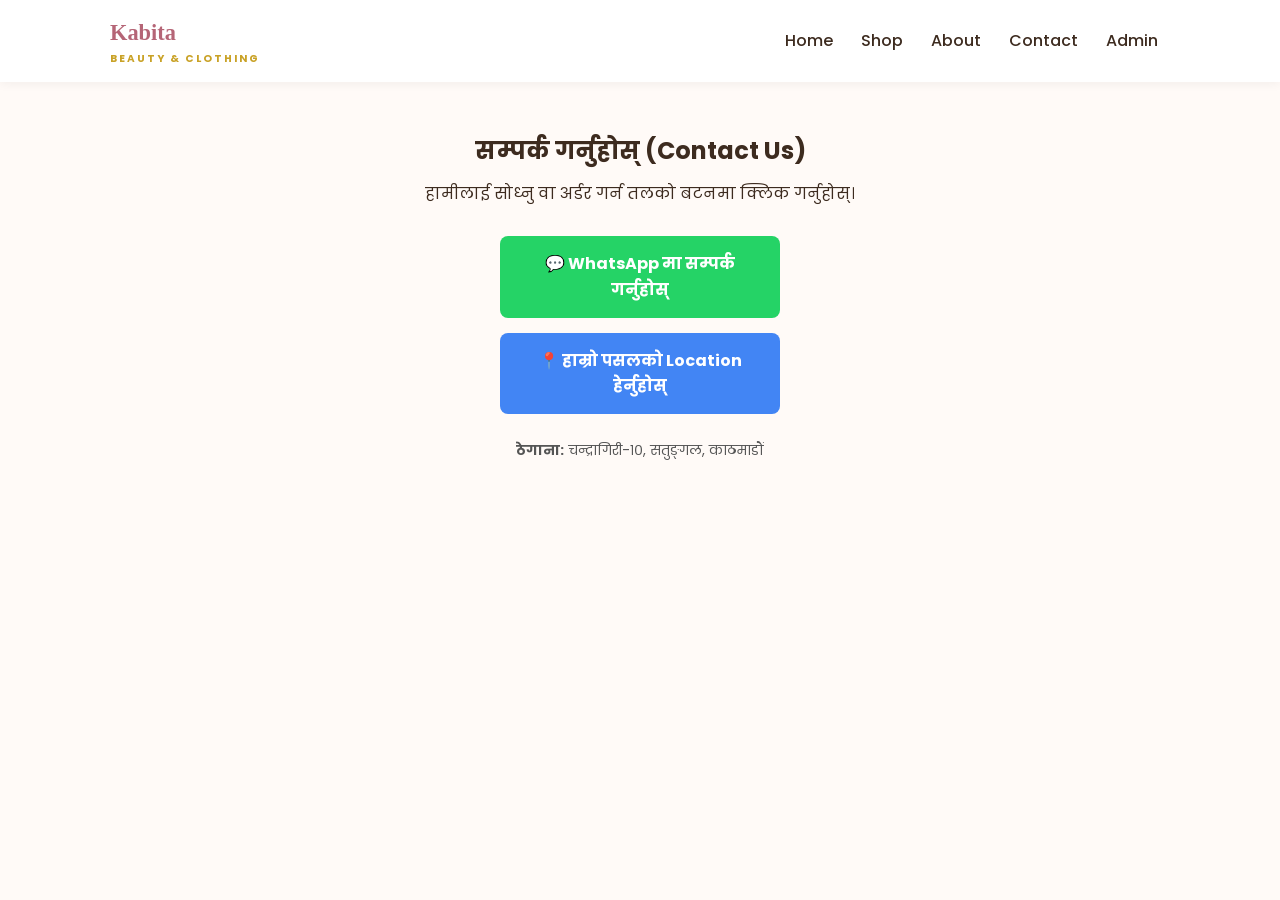
==== index.html @ 17d02fef "Update index.html" ====
<!DOCTYPE html>
<html lang="en">
<head>
    <meta charset="UTF-8">
    <meta name="viewport" content="width=device-width, initial-scale=1.0">
    <title>Kabita Beauty and Clothing Store</title>
    <!-- तपाईंको पुरानो CSS फाइलको लिङ्क -->
    <link rel="stylesheet" href="style.css">
    <!-- Google Fonts -->
    <link href="https://fonts.googleapis.com/css2?family=Poppins:wght@300;400;600&display=swap" rel="stylesheet">
</head>
<body>

    <header>
        <div class="container nav">
            <h1 class="logo">Kabita <span>Beauty & Clothing</span></h1>
            <nav>
                <a href="#home">Home</a>
                <a href="#shop">Shop</a>
                <a href="#about">About</a>
                <a href="#contact">Contact</a>
                <a href="admin.html" class="admin-link">Admin</a>
            </nav>
        </div>
    </header>

    <!-- यदि तपाईंको पहिलेको कोडमा Home, Shop, About को सेक्सन थियो भने, यहाँ ती कोडहरू राख्नुहोला -->

    <!-- Contact Section (WhatsApp र Location सहित) -->
    <section id="contact" class="container" style="padding: 50px 20px; text-align: center; font-family: 'Poppins', sans-serif;">
        <h2 style="margin-bottom: 10px;">सम्पर्क गर्नुहोस् (Contact Us)</h2>
        <p style="margin-bottom: 30px;">हामीलाई सोध्नु वा अर्डर गर्न तलको बटनमा क्लिक गर्नुहोस्।</p>
        
        <div style="display: flex; flex-direction: column; gap: 15px; align-items: center;">
            
            <!-- WhatsApp बटन -->
            <a href="https://wa.me/9779767892265" target="_blank" style="background-color: #25D366; color: white; padding: 15px 25px; border-radius: 8px; text-decoration: none; font-weight: bold; width: 280px; box-sizing: border-box; display: block; font-size: 16px;">
                💬 WhatsApp मा सम्पर्क गर्नुहोस्
            </a>

            <!-- Location / Google Maps बटन (तपाईंको साँचो लिङ्क राखिएको) -->
            <a href="https://maps.app.goo.gl/JuE2cHxjNaCyDsc8A?g_st=ic" target="_blank" style="background-color: #4285F4; color: white; padding: 15px 25px; border-radius: 8px; text-decoration: none; font-weight: bold; width: 280px; box-sizing: border-box; display: block; font-size: 16px;">
                📍 हाम्रो पसलको Location हेर्नुहोस्
            </a>

            <!-- ठेगाना टेक्स्ट -->
            <p style="margin-top: 10px; font-size: 14px; color: #555;">
                <strong>ठेगाना:</strong> चन्द्रागिरी-१०, सतुङ्गल, काठमाडौं
            </p>
            
        </div>
    </section>

</body>
</html>
---- style.css ----
* { margin: 0; padding: 0; box-sizing: border-box; }

body {
  font-family: 'Poppins', sans-serif;
  color: #3d2b1f;
  background: #fffaf7;
  line-height: 1.6;
}

.container {
  max-width: 1100px;
  margin: 0 auto;
  padding: 0 20px;
}

/* HEADER */
header {
  background: #fff;
  box-shadow: 0 2px 10px rgba(0,0,0,0.05);
  position: sticky;
  top: 0;
  z-index: 100;
}

.nav {
  display: flex;
  align-items: center;
  justify-content: space-between;
  padding: 15px 20px;
  flex-wrap: wrap;
  gap: 10px;
}

.logo {
  font-family: 'Playfair Display', serif;
  font-size: 1.4rem;
  color: #b56576;
}

.logo span {
  display: block;
  font-size: 0.65rem;
  font-family: 'Poppins', sans-serif;
  letter-spacing: 2px;
  color: #c9a227;
  text-transform: uppercase;
}

nav a {
  margin: 0 12px;
  text-decoration: none;
  color: #3d2b1f;
  font-weight: 500;
  transition: color 0.3s;
}

nav a:hover { color: #b56576; }

.btn-wa {
  background: #25D366;
  color: #fff;
  padding: 10px 18px;
  border-radius: 30px;
  text-decoration: none;
  font-size: 0.9rem;
  font-weight: 500;
}

/* HERO */
.hero {
  background: linear-gradient(135deg, #fce4ec, #f8e1d4);
  padding: 100px 20px;
  text-align: center;
}

.hero h2 {
  font-family: 'Playfair Display', serif;
  font-size: 3rem;
  color: #6d3b47;
  margin-bottom: 15px;
}

.hero p {
  font-size: 1.1rem;
  margin-bottom: 30px;
  color: #7a5c52;
}

.btn {
  display: inline-block;
  background: #b56576;
  color: #fff;
  padding: 14px 34px;
  border-radius: 30px;
  text-decoration: none;
  font-weight: 500;
  border: none;
  cursor: pointer;
  transition: background 0.3s;
}

.btn:hover { background: #96485a; }

/* SECTIONS */
.section-title {
  font-family: 'Playfair Display', serif;
  font-size: 2.2rem;
  text-align: center;
  color: #6d3b47;
  margin-bottom: 30px;
}

section { padding: 70px 0; }

/* TABS */
.tabs {
  text-align: center;
  margin-bottom: 30px;
}

.tab {
  background: #fff;
  border: 2px solid #f0d9d5;
  padding: 10px 24px;
  margin: 5px;
  border-radius: 30px;
  cursor: pointer;
  font-family: 'Poppins', sans-serif;
  font-weight: 500;
  transition: all 0.3s;
}

.tab.active, .tab:hover {
  background: #b56576;
  color: #fff;
  border-color: #b56576;
}

/* PRODUCTS */
.product-grid {
  display: grid;
  grid-template-columns: repeat(auto-fit, minmax(230px, 1fr));
  gap: 25px;
}

.product {
  background: #fff;
  border-radius: 16px;
  padding: 20px;
  text-align: center;
  box-shadow: 0 4px 20px rgba(181,101,118,0.08);
  transition: transform 0.3s;
}

.product:hover { transform: translateY(-6px); }

.img-box {
  font-size: 4rem;
  background: #fce4ec;
  border-radius: 12px;
  padding: 30px 0;
  margin-bottom: 15px;
}

.product h3 {
  font-size: 1.1rem;
  margin-bottom: 8px;
}

.price {
  color: #c9a227;
  font-weight: 600;
  margin-bottom: 14px;
}

.btn-small {
  display: inline-block;
  background: #3d2b1f;
  color: #fff;
  padding: 8px 22px;
  border-radius: 20px;
  text-decoration: none;
  font-size: 0.85rem;
  transition: background 0.3s;
}

.btn-small:hover { background: #b56576; }

/* ABOUT */
.about { background: #fdf3ef; }
.about-content { text-align: center; max-width: 750px; }
.about-content p { margin-bottom: 15px; font-size: 1.05rem; }

/* CONTACT */
.contact-grid {
  display: grid;
  grid-template-columns: 1fr 1fr;
  gap: 40px;
  align-items: start;
}

.contact-info p { margin-bottom: 14px; font-size: 1.05rem; }

.contact-form input, .contact-form textarea {
  width: 100%;
  padding: 12px 16px;
  margin-bottom: 14px;
  border: 2px solid #f0d9d5;
  border-radius: 10px;
  font-family: 'Poppins', sans-serif;
  font-size: 0.95rem;
  outline: none;
  transition: border 0.3s;
}

.contact-form input:focus, .contact-form textarea:focus {
  border-color: #b56576;
}

/* FOOTER */
footer {
  background: #3d2b1f;
  color: #f8e1d4;
  text-align: center;
  padding: 25px 20px;
  font-size: 0.9rem;
}

/* RESPONSIVE */
@media (max-width: 768px) {
  .hero h2 { font-size: 2rem; }
  .contact-grid { grid-template-columns: 1fr; }
  nav a { margin: 0 8px; font-size: 0.9rem; }
  .nav { justify-content: center; text-align: center; }
}
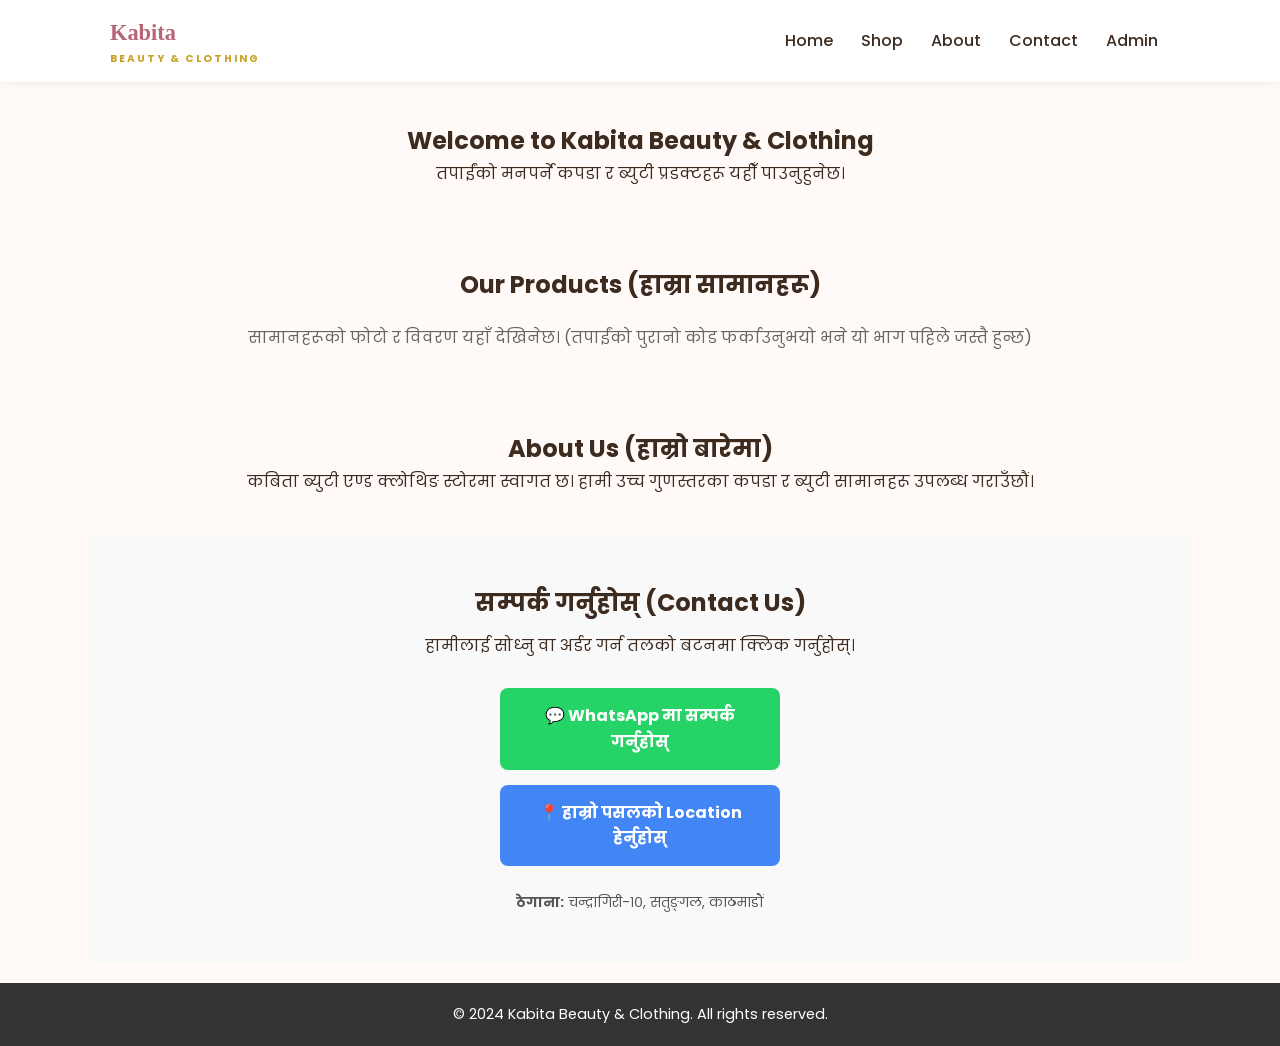
==== commit 5e5a490e: "Update index.html" ====
--- a/index.html
+++ b/index.html
@@ -4,13 +4,12 @@
     <meta charset="UTF-8">
     <meta name="viewport" content="width=device-width, initial-scale=1.0">
     <title>Kabita Beauty and Clothing Store</title>
-    <!-- तपाईंको पुरानो CSS फाइलको लिङ्क -->
     <link rel="stylesheet" href="style.css">
-    <!-- Google Fonts -->
     <link href="https://fonts.googleapis.com/css2?family=Poppins:wght@300;400;600&display=swap" rel="stylesheet">
 </head>
 <body>
 
+    <!-- Header / Navigation -->
     <header>
         <div class="container nav">
             <h1 class="logo">Kabita <span>Beauty & Clothing</span></h1>
@@ -24,10 +23,30 @@
         </div>
     </header>
 
-    <!-- यदि तपाईंको पहिलेको कोडमा Home, Shop, About को सेक्सन थियो भने, यहाँ ती कोडहरू राख्नुहोला -->
+    <!-- Home / Welcome Section -->
+    <section id="home" class="container" style="padding: 40px 20px; text-align: center;">
+        <h2>Welcome to Kabita Beauty & Clothing</h2>
+        <p>तपाईंको मनपर्ने कपडा र ब्युटी प्रडक्टहरू यहीँ पाउनुहुनेछ।</p>
+    </section>
+
+    <!-- Shop / Products Section -->
+    <section id="shop" class="container" style="padding: 40px 20px;">
+        <h2 style="text-align: center;">Our Products (हाम्रा सामानहरू)</h2>
+        <!-- यहाँ तपाईंको पहिलेको कोडमा भएका सामानहरूको लिस्ट (Grid) थियो भने यहाँ राख्नुहोला। 
+             तर तपाईंको पुरानो कोड हेर्न नमिलेकोले मैले एउटा साधारण लेआउट मात्र राखेको छु। -->
+        <div style="text-align: center; margin-top: 20px; color: #666;">
+            <p>सामानहरूको फोटो र विवरण यहाँ देखिनेछ। (तपाईंको पुरानो कोड फर्काउनुभयो भने यो भाग पहिले जस्तै हुन्छ)</p>
+        </div>
+    </section>
+
+    <!-- About Section -->
+    <section id="about" class="container" style="padding: 40px 20px; text-align: center;">
+        <h2>About Us (हाम्रो बारेमा)</h2>
+        <p>कबिता ब्युटी एण्ड क्लोथिङ स्टोरमा स्वागत छ। हामी उच्च गुणस्तरका कपडा र ब्युटी सामानहरू उपलब्ध गराउँछौं।</p>
+    </section>
 
     <!-- Contact Section (WhatsApp र Location सहित) -->
-    <section id="contact" class="container" style="padding: 50px 20px; text-align: center; font-family: 'Poppins', sans-serif;">
+    <section id="contact" class="container" style="padding: 50px 20px; text-align: center; background-color: #f9f9f9;">
         <h2 style="margin-bottom: 10px;">सम्पर्क गर्नुहोस् (Contact Us)</h2>
         <p style="margin-bottom: 30px;">हामीलाई सोध्नु वा अर्डर गर्न तलको बटनमा क्लिक गर्नुहोस्।</p>
         
@@ -38,7 +57,7 @@
                 💬 WhatsApp मा सम्पर्क गर्नुहोस्
             </a>
 
-            <!-- Location / Google Maps बटन (तपाईंको साँचो लिङ्क राखिएको) -->
+            <!-- Location / Google Maps बटन -->
             <a href="https://maps.app.goo.gl/JuE2cHxjNaCyDsc8A?g_st=ic" target="_blank" style="background-color: #4285F4; color: white; padding: 15px 25px; border-radius: 8px; text-decoration: none; font-weight: bold; width: 280px; box-sizing: border-box; display: block; font-size: 16px;">
                 📍 हाम्रो पसलको Location हेर्नुहोस्
             </a>
@@ -51,5 +70,10 @@
         </div>
     </section>
 
+    <!-- Footer -->
+    <footer style="text-align: center; padding: 20px; background-color: #333; color: white; margin-top: 20px;">
+        <p>&copy; 2024 Kabita Beauty & Clothing. All rights reserved.</p>
+    </footer>
+
 </body>
 </html>
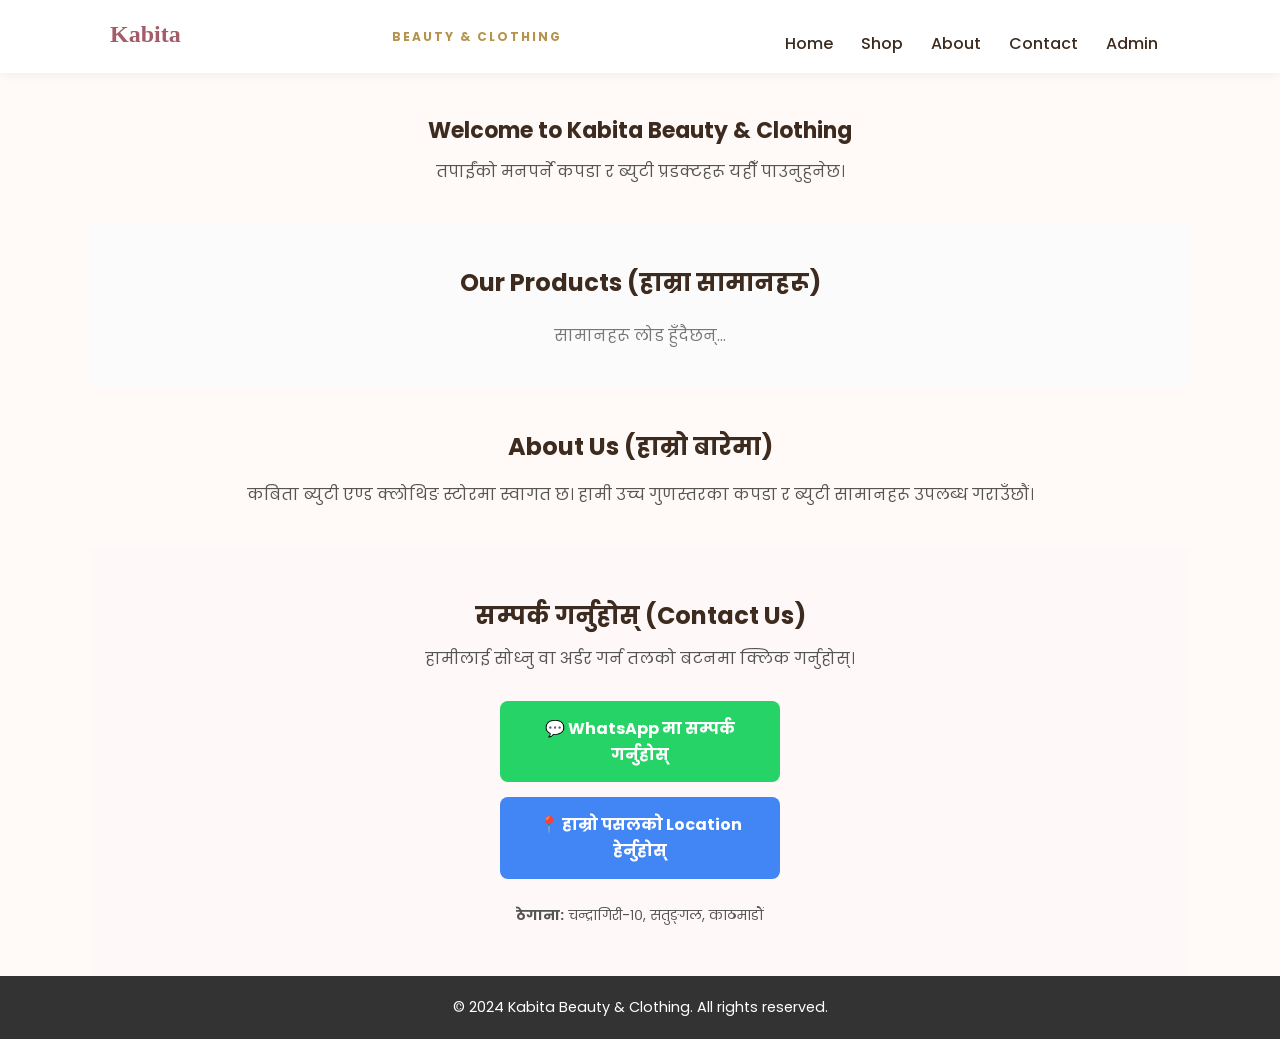
==== commit be6d09b9: "Update index.html" ====
--- a/index.html
+++ b/index.html
@@ -12,8 +12,9 @@
     <!-- Header / Navigation -->
     <header>
         <div class="container nav">
-            <h1 class="logo">Kabita <span>Beauty & Clothing</span></h1>
-            <nav>
+            <h1 class="logo" style="font-size: 24px; margin-bottom: 5px; color: #a35d6a;">Kabita</h1>
+            <p style="font-size: 12px; letter-spacing: 2px; margin-top: 0; color: #b5934d; font-weight: bold;">BEAUTY & CLOTHING</p>
+            <nav style="margin-top: 15px;">
                 <a href="#home">Home</a>
                 <a href="#shop">Shop</a>
                 <a href="#about">About</a>
@@ -23,32 +24,33 @@
         </div>
     </header>
 
-    <!-- Home / Welcome Section -->
+    <!-- Home Section -->
     <section id="home" class="container" style="padding: 40px 20px; text-align: center;">
-        <h2>Welcome to Kabita Beauty & Clothing</h2>
-        <p>तपाईंको मनपर्ने कपडा र ब्युटी प्रडक्टहरू यहीँ पाउनुहुनेछ।</p>
+        <h2 style="font-size: 22px; margin-bottom: 10px;">Welcome to Kabita Beauty & Clothing</h2>
+        <p style="color: #555;">तपाईंको मनपर्ने कपडा र ब्युटी प्रडक्टहरू यहीँ पाउनुहुनेछ।</p>
     </section>
 
-    <!-- Shop / Products Section -->
-    <section id="shop" class="container" style="padding: 40px 20px;">
-        <h2 style="text-align: center;">Our Products (हाम्रा सामानहरू)</h2>
-        <!-- यहाँ तपाईंको पहिलेको कोडमा भएका सामानहरूको लिस्ट (Grid) थियो भने यहाँ राख्नुहोला। 
-             तर तपाईंको पुरानो कोड हेर्न नमिलेकोले मैले एउटा साधारण लेआउट मात्र राखेको छु। -->
-        <div style="text-align: center; margin-top: 20px; color: #666;">
-            <p>सामानहरूको फोटो र विवरण यहाँ देखिनेछ। (तपाईंको पुरानो कोड फर्काउनुभयो भने यो भाग पहिले जस्तै हुन्छ)</p>
+    <!-- Shop Section (सामानहरू देखिने ठाउँ) -->
+    <section id="shop" class="container" style="padding: 40px 20px; background-color: #fbfbfb;">
+        <h2 style="text-align: center; margin-bottom: 20px;">Our Products (हाम्रा सामानहरू)</h2>
+        
+        <!-- यहाँ तपाईंले एडमिन प्यानलबाट हालेका सामानहरू लोड हुन्छन् (script.js को मद्दतले) -->
+        <div id="product-list" style="display: flex; flex-wrap: wrap; gap: 15px; justify-content: center;">
+            <!-- सामानहरू यहाँ देखिनेछन् -->
+            <p style="color: #777; text-align: center; width: 100%;">सामानहरू लोड हुँदैछन्...</p>
         </div>
     </section>
 
     <!-- About Section -->
     <section id="about" class="container" style="padding: 40px 20px; text-align: center;">
-        <h2>About Us (हाम्रो बारेमा)</h2>
-        <p>कबिता ब्युटी एण्ड क्लोथिङ स्टोरमा स्वागत छ। हामी उच्च गुणस्तरका कपडा र ब्युटी सामानहरू उपलब्ध गराउँछौं।</p>
+        <h2 style="margin-bottom: 15px;">About Us (हाम्रो बारेमा)</h2>
+        <p style="color: #555; line-height: 1.6;">कबिता ब्युटी एण्ड क्लोथिङ स्टोरमा स्वागत छ। हामी उच्च गुणस्तरका कपडा र ब्युटी सामानहरू उपलब्ध गराउँछौं।</p>
     </section>
 
-    <!-- Contact Section (WhatsApp र Location सहित) -->
-    <section id="contact" class="container" style="padding: 50px 20px; text-align: center; background-color: #f9f9f9;">
+    <!-- Contact Section -->
+    <section id="contact" class="container" style="padding: 50px 20px; text-align: center; background-color: #fff8f8;">
         <h2 style="margin-bottom: 10px;">सम्पर्क गर्नुहोस् (Contact Us)</h2>
-        <p style="margin-bottom: 30px;">हामीलाई सोध्नु वा अर्डर गर्न तलको बटनमा क्लिक गर्नुहोस्।</p>
+        <p style="margin-bottom: 30px; color: #555;">हामीलाई सोध्नु वा अर्डर गर्न तलको बटनमा क्लिक गर्नुहोस्।</p>
         
         <div style="display: flex; flex-direction: column; gap: 15px; align-items: center;">
             
@@ -71,8 +73,8 @@
     </section>
 
     <!-- Footer -->
-    <footer style="text-align: center; padding: 20px; background-color: #333; color: white; margin-top: 20px;">
-        <p>&copy; 2024 Kabita Beauty & Clothing. All rights reserved.</p>
+    <footer style="text-align: center; padding: 20px; background-color: #333; color: white;">
+        <p style="margin: 0;">&copy; 2024 Kabita Beauty & Clothing. All rights reserved.</p>
     </footer>
 
 </body>
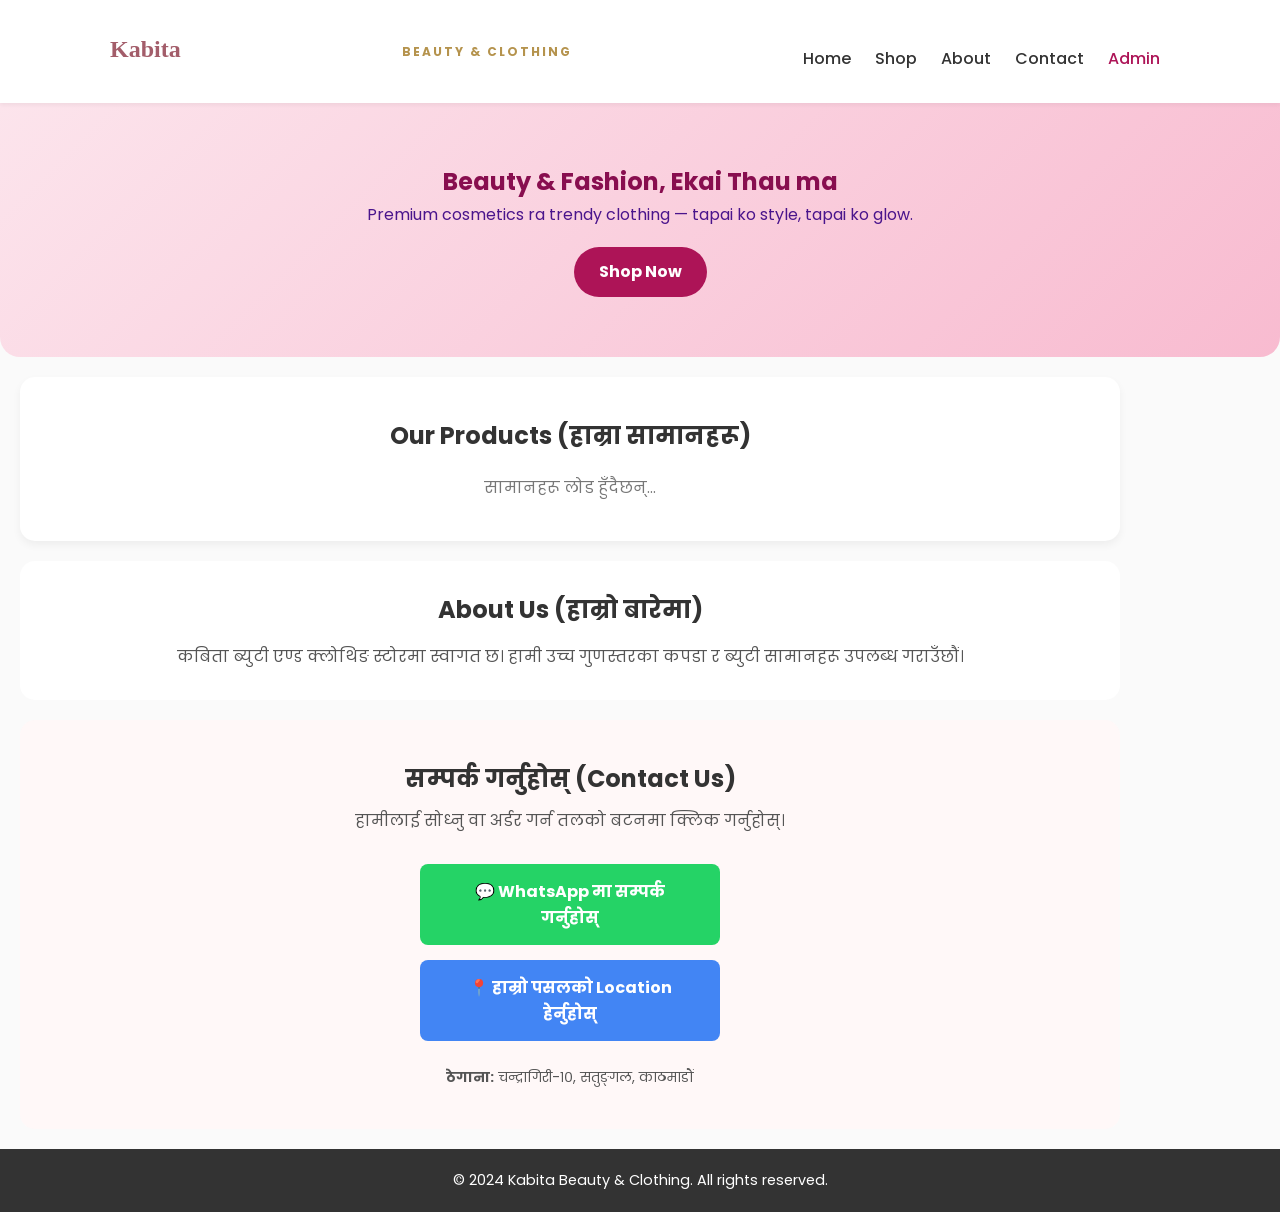
==== commit 2a2da60b: "Update index.html" ====
--- a/index.html
+++ b/index.html
@@ -6,74 +6,122 @@
     <title>Kabita Beauty and Clothing Store</title>
     <link rel="stylesheet" href="style.css">
     <link href="https://fonts.googleapis.com/css2?family=Poppins:wght@300;400;600&display=swap" rel="stylesheet">
+    <style>
+        /* नयाँ ब्याकग्राउन्ड र लेआउट सेटिङ */
+        body {
+            background-color: #fafafa;
+            font-family: 'Poppins', sans-serif;
+        }
+        #home {
+            background: linear-gradient(135deg, #fce4ec 0%, #f8bbd0 100%); /* नरम गुलाबी रङ */
+            padding: 60px 20px;
+            text-align: center;
+            border-radius: 0 0 20px 20px;
+        }
+        #home h2 {
+            color: #880e4f;
+            font-size: 24px;
+        }
+        #home p {
+            color: #4a148c;
+            font-size: 16px;
+            margin-bottom: 20px;
+        }
+        .shop-btn {
+            background-color: #ad1457;
+            color: white;
+            padding: 12px 25px;
+            text-decoration: none;
+            border-radius: 25px;
+            font-weight: bold;
+            display: inline-block;
+            transition: 0.3s;
+        }
+        .shop-btn:hover {
+            background-color: #880e4f;
+        }
+        #shop {
+            padding: 40px 20px;
+            background-color: white;
+            margin: 20px;
+            border-radius: 15px;
+            box-shadow: 0 4px 8px rgba(0,0,0,0.05);
+        }
+        #product-list {
+            display: flex;
+            flex-wrap: wrap;
+            gap: 20px;
+            justify-content: center;
+            margin-top: 20px;
+        }
+    </style>
 </head>
 <body>
 
     <!-- Header / Navigation -->
-    <header>
-        <div class="container nav">
+    <header style="background: white; padding: 15px 0; box-shadow: 0 2px 4px rgba(0,0,0,0.05);">
+        <div class="container nav" style="text-align: center;">
             <h1 class="logo" style="font-size: 24px; margin-bottom: 5px; color: #a35d6a;">Kabita</h1>
             <p style="font-size: 12px; letter-spacing: 2px; margin-top: 0; color: #b5934d; font-weight: bold;">BEAUTY & CLOTHING</p>
             <nav style="margin-top: 15px;">
-                <a href="#home">Home</a>
-                <a href="#shop">Shop</a>
-                <a href="#about">About</a>
-                <a href="#contact">Contact</a>
-                <a href="admin.html" class="admin-link">Admin</a>
+                <a href="#home" style="margin: 0 10px; text-decoration: none; color: #333;">Home</a>
+                <a href="#shop" style="margin: 0 10px; text-decoration: none; color: #333;">Shop</a>
+                <a href="#about" style="margin: 0 10px; text-decoration: none; color: #333;">About</a>
+                <a href="#contact" style="margin: 0 10px; text-decoration: none; color: #333;">Contact</a>
+                <a href="admin.html" class="admin-link" style="margin: 0 10px; text-decoration: none; color: #ad1457;">Admin</a>
             </nav>
         </div>
     </header>
 
-    <!-- Home Section -->
-    <section id="home" class="container" style="padding: 40px 20px; text-align: center;">
-        <h2 style="font-size: 22px; margin-bottom: 10px;">Welcome to Kabita Beauty & Clothing</h2>
-        <p style="color: #555;">तपाईंको मनपर्ने कपडा र ब्युटी प्रडक्टहरू यहीँ पाउनुहुनेछ।</p>
+    <!-- Home Section (नयाँ डिजाइन) -->
+    <section id="home">
+        <div class="container">
+            <h2>Beauty & Fashion, Ekai Thau ma</h2>
+            <p>Premium cosmetics ra trendy clothing — tapai ko style, tapai ko glow.</p>
+            <a href="#shop" class="shop-btn">Shop Now</a>
+        </div>
     </section>
 
-    <!-- Shop Section (सामानहरू देखिने ठाउँ) -->
-    <section id="shop" class="container" style="padding: 40px 20px; background-color: #fbfbfb;">
-        <h2 style="text-align: center; margin-bottom: 20px;">Our Products (हाम्रा सामानहरू)</h2>
+    <!-- Shop Section -->
+    <section id="shop" class="container">
+        <h2 style="text-align: center; color: #333; margin-bottom: 10px;">Our Products (हाम्रा सामानहरू)</h2>
         
-        <!-- यहाँ तपाईंले एडमिन प्यानलबाट हालेका सामानहरू लोड हुन्छन् (script.js को मद्दतले) -->
-        <div id="product-list" style="display: flex; flex-wrap: wrap; gap: 15px; justify-content: center;">
+        <!-- यहाँ तपाईंले एडमिन प्यानलबाट हालेका सामानहरू लोड हुन्छन् -->
+        <div id="product-list">
             <!-- सामानहरू यहाँ देखिनेछन् -->
             <p style="color: #777; text-align: center; width: 100%;">सामानहरू लोड हुँदैछन्...</p>
         </div>
     </section>
 
     <!-- About Section -->
-    <section id="about" class="container" style="padding: 40px 20px; text-align: center;">
-        <h2 style="margin-bottom: 15px;">About Us (हाम्रो बारेमा)</h2>
+    <section id="about" class="container" style="padding: 30px 20px; text-align: center; background: white; margin: 20px; border-radius: 15px;">
+        <h2 style="margin-bottom: 15px; color: #333;">About Us (हाम्रो बारेमा)</h2>
         <p style="color: #555; line-height: 1.6;">कबिता ब्युटी एण्ड क्लोथिङ स्टोरमा स्वागत छ। हामी उच्च गुणस्तरका कपडा र ब्युटी सामानहरू उपलब्ध गराउँछौं।</p>
     </section>
 
     <!-- Contact Section -->
-    <section id="contact" class="container" style="padding: 50px 20px; text-align: center; background-color: #fff8f8;">
-        <h2 style="margin-bottom: 10px;">सम्पर्क गर्नुहोस् (Contact Us)</h2>
+    <section id="contact" class="container" style="padding: 40px 20px; text-align: center; background-color: #fff8f8; margin: 20px; border-radius: 15px;">
+        <h2 style="margin-bottom: 10px; color: #333;">सम्पर्क गर्नुहोस् (Contact Us)</h2>
         <p style="margin-bottom: 30px; color: #555;">हामीलाई सोध्नु वा अर्डर गर्न तलको बटनमा क्लिक गर्नुहोस्।</p>
         
         <div style="display: flex; flex-direction: column; gap: 15px; align-items: center;">
-            
             <!-- WhatsApp बटन -->
-            <a href="https://wa.me/9779767892265" target="_blank" style="background-color: #25D366; color: white; padding: 15px 25px; border-radius: 8px; text-decoration: none; font-weight: bold; width: 280px; box-sizing: border-box; display: block; font-size: 16px;">
+            <a href="https://wa.me/9779767892265" target="_blank" style="background-color: #25D366; color: white; padding: 15px 25px; border-radius: 8px; text-decoration: none; font-weight: bold; width: 100%; max-width: 300px; box-sizing: border-box; display: block; font-size: 16px;">
                 💬 WhatsApp मा सम्पर्क गर्नुहोस्
             </a>
-
-            <!-- Location / Google Maps बटन -->
-            <a href="https://maps.app.goo.gl/JuE2cHxjNaCyDsc8A?g_st=ic" target="_blank" style="background-color: #4285F4; color: white; padding: 15px 25px; border-radius: 8px; text-decoration: none; font-weight: bold; width: 280px; box-sizing: border-box; display: block; font-size: 16px;">
+            <!-- Location बटन -->
+            <a href="https://maps.app.goo.gl/JuE2cHxjNaCyDsc8A?g_st=ic" target="_blank" style="background-color: #4285F4; color: white; padding: 15px 25px; border-radius: 8px; text-decoration: none; font-weight: bold; width: 100%; max-width: 300px; box-sizing: border-box; display: block; font-size: 16px;">
                 📍 हाम्रो पसलको Location हेर्नुहोस्
             </a>
-
-            <!-- ठेगाना टेक्स्ट -->
+            <!-- ठेगाना -->
             <p style="margin-top: 10px; font-size: 14px; color: #555;">
                 <strong>ठेगाना:</strong> चन्द्रागिरी-१०, सतुङ्गल, काठमाडौं
             </p>
-            
         </div>
     </section>
 
     <!-- Footer -->
-    <footer style="text-align: center; padding: 20px; background-color: #333; color: white;">
+    <footer style="text-align: center; padding: 20px; background-color: #333; color: white; margin-top: 20px;">
         <p style="margin: 0;">&copy; 2024 Kabita Beauty & Clothing. All rights reserved.</p>
     </footer>
 
